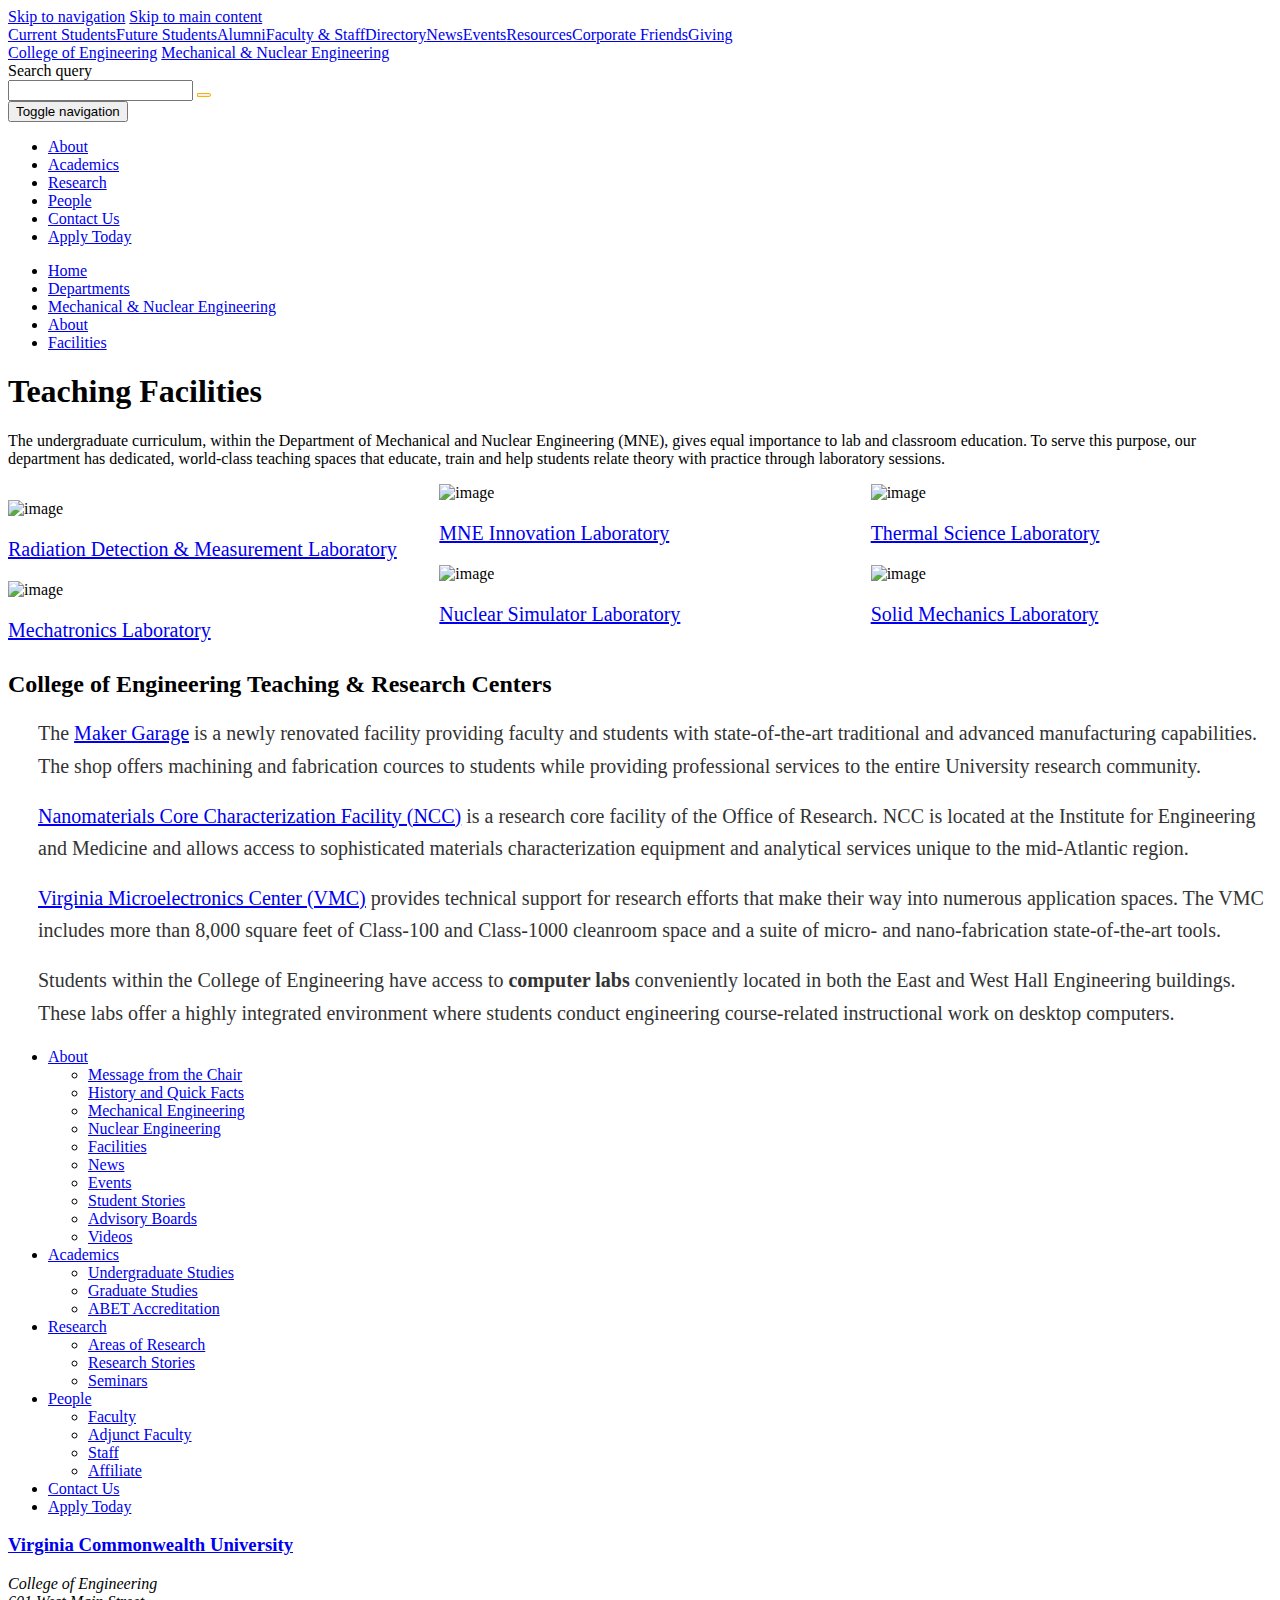
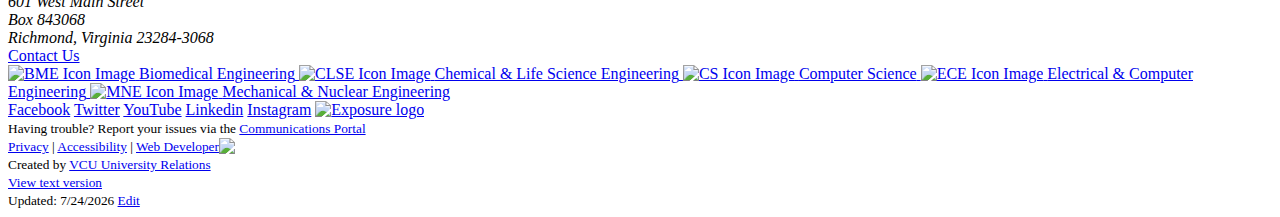
==== index.html @ 7884852e "Add files via upload" ====
<!-- BEING HEADER -->
<!doctype html>
<html class="no-js" lang="en">

<head>
    <!-- Global site tag (gtag.js) - Google Analytics -->
    <script async src="https://www.googletagmanager.com/gtag/js?id=UA-32733390-1"></script>
    <script>
        window.dataLayer = window.dataLayer || [];

        function gtag() {
            dataLayer.push(arguments);
        }
        gtag('js', new Date());

        gtag('config', 'UA-32733390-1');
    </script>
    <!-- Google Tag Manager -->
    <script>
        (function(w, d, s, l, i) {
            w[l] = w[l] || [];
            w[l].push({
                'gtm.start': new Date().getTime(),
                event: 'gtm.js'
            });
            var f = d.getElementsByTagName(s)[0],
                j = d.createElement(s),
                dl = l != 'dataLayer' ? '&l=' + l : '';
            j.async = true;
            j.src =
                'https://www.googletagmanager.com/gtm.js?id=' + i + dl;
            f.parentNode.insertBefore(j, f);
        })(window, document, 'script', 'dataLayer', 'GTM-M4N2C63');
    </script>
    <!-- End Google Tag Manager -->
    <!--Lewis Media Header Code-->
    <script src="//assets.adobedtm.com/1f6b6f1b726a7760119f9a1ca483d8b73674f86b/satelliteLib-93c5e0fb7885a91d8ccf0466179e9e2552360e87.js"></script>
    <meta charset="utf-8">
    <meta http-equiv="x-ua-compatible" content="ie=edge">
    <title>Areas of Research | College of Engineering | Virginia Commonwealth University</title>
    <meta name="description" content="">
    <meta name="viewport" content="width=device-width, initial-scale=1">

    <link rel="stylesheet" href="https://egr.vcu.edu/media/school-of-engineering/egr-main/css/normalize.css">
    <link rel="stylesheet" href="https://egr.vcu.edu/media/school-of-engineering/egr-main/css/bootstrap.min.css">
    <link rel="stylesheet" href="https://use.fontawesome.com/releases/v5.8.1/css/all.css" integrity="sha384-50oBUHEmvpQ+1lW4y57PTFmhCaXp0ML5d60M1M7uH2+nqUivzIebhndOJK28anvf" crossorigin="anonymous">
    <link rel="stylesheet" href="https://egr.vcu.edu/media/school-of-engineering/egr-main/css/main.css">
    <script src="https://egr.vcu.edu/media/school-of-engineering/egr-main/js/vendor/modernizr-2.8.3.min.js"></script>
    <script src="https://egr.vcu.edu/media/school-of-engineering/egr-main/js/mainhead.js"></script>
    <script src="//d2mo5pjlwftw8w.cloudfront.net/embed/seamless.ly.min.v1.0.3.js"></script>
    <script type="text/javascript">
        var SF = SF || {};
        SF.directory = document.getElementById('embed-frame-directory'), s = new SeamLess({
            window: SF.directory.contentWindow,
            origin: '*',
            frameId: 'embed-frame-directory'
        });
        s.receiveHeight({
            channel: "all"
        }, function(height) {
            SF.directory.style.height = height + 'px';
        });
    </script>

    <!-- Favicon -->
    <link type="image/x-icon" href="/media/vcu/favicons/favicon.ico" rel="icon">
    <!-- Apple Favicons -->
    <link rel="apple-touch-icon-precomposed" sizes="57x57" href="/media/vcu/favicons/apple_icon57x57.png">
    <link rel="apple-touch-icon-precomposed" sizes="72x72" href="/media/vcu/favicons/apple_icon72x72.png">
    <link rel="apple-touch-icon-precomposed" sizes="114x114" href="/media/vcu/favicons/apple_icon114x114.png">
    <link rel="apple-touch-icon-precomposed" sizes="144x144" href="/media/vcu/favicons/apple_icon144x144.png">
    
    <link rel="stylesheet" href="custom.css" type="text/css">
</head>

<body class="s63189">
    <!-- Google Tag Manager (noscript) -->
    <noscript><iframe src="https://www.googletagmanager.com/ns.html?id=GTM-M4N2C63" height="0" width="0" style="display:none;visibility:hidden"></iframe></noscript>
    <!-- End Google Tag Manager (noscript) -->
    <div id="skip-links">
        <a class="skip-links-item" href="#main-navigation" tabindex="1">Skip to navigation</a>
        <a class="skip-links-item" href="#main-container" tabindex="2">Skip to main content</a>
    </div>
    <header id="header">
        <nav id="util-nav" aria-label="Utility Navigation">
            <a class="collapsed" data-toggle="collapse" data-target="#util-nav .navbar-collapse" aria-expanded="false" aria-controls="navbar"><span class="fa fa-bars"></span></a>
            <div class="collapse navbar-collapse"><a class="link" href="/current-students/">Current Students</a><a class="link" href="/future-students/">Future Students</a><a class="link" href="/alumni/">Alumni</a><a class="link" href="/resources/fac-staff-resources/">Faculty & Staff</a><a class="link" href="/directory/">Directory</a><a class="link" href="/news-events/news/">News</a><a class="link" href="/news-events/events/">Events</a><a class="link" href="/resources/">Resources</a><a class="link" href="/corporate-friends/">Corporate Friends</a><a class="link" href="/giving/">Giving</a></div>
        </nav>
        <div class="container">
            <a class="site-title" href="/">College of Engineering</a>
            <a class="site-dept" href="/departments/mechanical/">
                <!-- navigation object : EGR Dept Subnav Title -->Mechanical &amp; Nuclear Engineering</a>
            <!-- Start Search Function Code-->
            <form action="https://search2.vcu.edu/s/search.html" class="search-form">
                <input type="hidden" name="collection" value="vcu-meta">
                <input type="hidden" name="clive" value="vcu-engineering">
                <label for="search_query" class="sr-only">Search query</label>
                <div class="input-group">
                    <input type="text" name="query" id="search_query" class="form-control">
                    <span class="input-group-btn">
                        <button class="btn btn-default" style="border: 1px solid #ffb300;border-radius: 0px 3px 3px 0px;" type="submit"><i class="fa fa-search"></i></button>
                    </span>
                </div>
            </form>
            <!-- End Search Function Code-->
        </div>
    </header>
    <nav id="top-nav" class="navbar">
        <div class="container" id="main-navigation">
            <div class="navbar-header">
                <button type="button" class="navbar-toggle collapsed" data-toggle="collapse" data-target="#top-nav .navbar-collapse" aria-expanded="false" aria-controls="navbar">
                    <span class="sr-only">Toggle navigation</span>
                    <span class="icon-bar"></span>
                    <span class="icon-bar"></span>
                    <span class="icon-bar"></span>
                </button>
            </div>
            <div class="navbar-collapse collapse">
                <ul class="main-nav nav navbar-nav">
                    <li><a href="/departments/mechanical/about/">About</a></li>
                    <li><a href="/departments/mechanical/academics/">Academics</a></li>
                    <li><a href="/departments/mechanical/research/">Research</a></li>
                    <li><a href="/departments/mechanical/people/">People</a></li>
                    <li><a href="/departments/mechanical/contact/">Contact Us</a></li>
                    <li><a href="/departments/mechanical/apply/">Apply Today</a></li>
                </ul>
            </div>
        </div>
    </nav>
    <div id="content" class="container">
        <div class="page col-md-9 col-md-push-3">
            <ul class="breadcrumb">
                <li><a href="#">Home</a></li>
                <li><a href="#">Departments</a></li>
                <li><a href="#">Mechanical &amp; Nuclear Engineering</a></li>
                <li><a href="#">About</a></li>
                <li><a href="index.html">Facilities</a></li>
            </ul>
            <h1 id="main-container">Teaching Facilities</h1>
            <div class="page-html row">
                <div class="col-md-12">
                    <p>The undergraduate curriculum, within the Department of Mechanical and Nuclear Engineering (MNE), gives equal importance to lab and classroom education. To serve this purpose, our department has dedicated, world-class teaching spaces that educate, train and help students relate theory with practice through laboratory sessions.</p>
                    <div class="masonry">
                        <div class="masonry-item thumbnail text-center">
                            <p style="margin-bottom: 10px;"><img src="Labs/RDMLab/RDMLabFrontPic.jpg" alt="image"></p>
                            <p style="font-size: 20px;"><a href="RDlab.html">Radiation Detection & Measurement Laboratory</a></p>
                        </div>
                        <div class="masonry-item thumbnail text-center">
                            <p style="margin-bottom: 10px;"><img src="Labs/MechLab/MechLabFrontPic.jpg" alt="image"></p>
                            <p style="font-size: 20px;"><a href="MechaLab.html">Mechatronics Laboratory</a></p>
                        </div>
                        <div class="masonry-item thumbnail text-center">
                            <p style="margin-bottom: 10px;"><img src="Labs/InnLab/InnLabFrontPic.jpg" alt="image"></p>
                            <p style="font-size: 20px;"><a href="Innolab.html">MNE Innovation Laboratory</a></p>
                        </div>
                        <div class="masonry-item thumbnail text-center">
                            <p style="margin-bottom: 10px;"><img src="Labs/NSLab/NSLabFrontPic.jpg" alt="image"></p>
                            <p style="font-size: 20px;"><a href="NuclearLab.html">Nuclear Simulator Laboratory</a></p>
                        </div>
                        <div class="masonry-item thumbnail text-center">
                            <p style="margin-bottom: 10px;"><img src="Labs/TSLab/TSLabFrontPic.jpg" alt="image"></p>
                            <p style="font-size: 20px;"><a href="ThermalLab.html">Thermal Science Laboratory</a></p>
                        </div>
                        <div class="masonry-item thumbnail text-center">
                            <p style="margin-bottom: 10px;"><img src="Labs/SMLab/SMLabFrontPic.jpg" alt="image"></p>
                            <p style="font-size: 20px;"><a href="SolidMechLab.html">Solid Mechanics Laboratory</a></p>
                        </div>
                    </div>
                    <h2>College of Engineering Teaching & Research Centers</h2>
                    <ul class="list-icon"><li>The <a href="#">Maker Garage</a> is a newly renovated facility providing faculty and students with state-of-the-art traditional and advanced manufacturing capabilities. The shop offers machining and fabrication cources to students while providing professional services to the entire University research community.</li>
                    <li><a href="#">Nanomaterials Core Characterization Facility (NCC)</a> is a research core facility of the Office of Research. NCC is located at the Institute for Engineering and Medicine and allows access to sophisticated materials characterization equipment and analytical services unique to the mid-Atlantic region.</li>
                    <li><a href="#">Virginia Microelectronics Center (VMC)</a> provides technical support for research efforts that make their way into numerous application spaces. The VMC includes more than 8,000 square feet of Class-100 and Class-1000 cleanroom space and a suite of micro- and nano-fabrication state-of-the-art tools.</li>
                    <li>Students within the College of Engineering have access to <strong>computer labs</strong> conveniently located in both the East and West Hall Engineering buildings. These labs offer a highly integrated environment where students conduct engineering course-related instructional work on desktop computers.</li></ul>
                </div>
            </div>
        </div>
        <div class="sidebar col-md-3 col-md-pull-9">
            <div class="sub-nav-container">
                <div class="dept-name-container">
                    <!--<span class="dept-name">Mechanical &amp; Nuclear Engineering</span>-->
                </div>
                <ul class="sub-nav">
                    <li><a href="/departments/mechanical/about/">About</a>
                        <ul class="multilevel-linkul-0">
                            <li><a href="/departments/mechanical/about/message-from-the-chair/">Message from the Chair</a></li>
                            <li><a href="/departments/mechanical/about/history/">History and Quick Facts</a></li>
                            <li><a href="/departments/mechanical/about/mechanical-engineering/">Mechanical Engineering</a></li>
                            <li><a href="/departments/mechanical/about/nuclear-engineering/">Nuclear Engineering</a></li>
                            <li><a href="/departments/mechanical/about/facilities/">Facilities</a></li>
                            <li><a href="/departments/mechanical/about/news/">News</a></li>
                            <li><a href="/departments/mechanical/about/events/">Events</a></li>
                            <li><a href="/departments/mechanical/about/stories/">Student Stories</a></li>
                            <li><a href="/departments/mechanical/about/advisory-board/">Advisory Boards</a></li>
                            <li><a href="https://www.youtube.com/watch?v=qXm2h-XVOEQ&list=PLjxPxBw-zqLAIkQaMNu0T6Rln9FaNmC7Z" target="_blank">Videos</a></li>

                        </ul>

                    </li>
                    <li><a href="/departments/mechanical/academics/">Academics</a>
                        <ul class="multilevel-linkul-0">
                            <li><a href="/departments/mechanical/academics/undergraduate/">Undergraduate Studies</a></li>
                            <li><a href="/departments/mechanical/academics/graduate/">Graduate Studies</a></li>
                            <li><a href="/departments/mechanical/academics/abet/">ABET Accreditation</a></li>

                        </ul>

                    </li>
                    <li><a href="/departments/mechanical/research/">Research</a>
                        <ul class="multilevel-linkul-0">
                            <li><a href="/departments/mechanical/research/areas-of-research/">Areas of Research</a></li>
                            <li><a href="/departments/mechanical/research/stories/">Research Stories</a></li>
                            <li><a href="/departments/mechanical/research/seminars/">Seminars</a></li>

                        </ul>

                    </li>
                    <li><a href="/departments/mechanical/people/">People</a>
                        <ul class="multilevel-linkul-0">
                            <li><a href="/departments/mechanical/people/faculty/">Faculty</a></li>
                            <li><a href="/departments/mechanical/people/adjunct/">Adjunct Faculty</a></li>
                            <li><a href="/departments/mechanical/people/staff/">Staff</a></li>
                            <li><a href="/departments/mechanical/people/affiliate/">Affiliate</a></li>

                        </ul>

                    </li>
                    <li><a href="/departments/mechanical/contact/">Contact Us</a></li>
                    <li><a href="/departments/mechanical/apply/">Apply Today</a></li>
                </ul>
            </div>
        </div>
    </div>
    <footer id="footer">
        <div class="container">
            <div class="contact-area col-md-5">
                <h3><a href="http://www.vcu.edu/" target="_blank">Virginia Commonwealth University</a></h3>
                <address>
                    College of Engineering <br>
                    601 West Main Street<br>
                    Box 843068<br>
                    Richmond, Virginia 23284-3068
                </address>
                <a href="/about/contact-us/" class="btn btn-md btn-default" aria-label="Contact Us Footer Link">Contact Us<i class="fa fa-long-arrow-right"></i></a>
            </div>
            <div class="icon-links col-md-7">
                <a class="link" href="/departments/biomedical/">
                    <img class="icon" alt="BME Icon Image" src="https://egr.vcu.edu/media/school-of-engineering/icons/BME-icon-01.png">
                    <span class="name">Biomedical Engineering</span>
                </a>
                <a class="link" href="/departments/chemical/">
                    <img class="icon" alt="CLSE Icon Image" src="https://egr.vcu.edu/media/school-of-engineering/icons/CLSE-icon-01.png">
                    <span class="name">Chemical &amp; Life Science Engineering</span>
                </a>
                <a class="link" href="/departments/computer/">
                    <img class="icon" alt="CS Icon Image" src="https://egr.vcu.edu/media/school-of-engineering/icons/CS-icon-01.png">
                    <span class="name">Computer Science</span>
                </a>
                <a class="link" href="/departments/electrical/">
                    <img class="icon" alt="ECE Icon Image" src="https://egr.vcu.edu/media/school-of-engineering/icons/ECE-icon-01.png">
                    <span class="name">Electrical &amp; Computer Engineering</span>
                </a>
                <a class="link" href="/departments/mechanical/">
                    <img class="icon" alt="MNE Icon Image" src="https://egr.vcu.edu/media/school-of-engineering/icons/MNE-icon-01.png">
                    <span class="name">Mechanical &amp; Nuclear Engineering</span>
                </a>
            </div>
            <div class="social-links col-md-12">
                <a class="social-link fa fa-facebook" href="https://www.facebook.com/VCUEngineering/">Facebook</a>
                <a class="social-link fa fa-twitter" href="https://twitter.com/VCUENGR">Twitter</a>
                <a class="social-link fa fa-youtube" href="https://www.youtube.com/user/VCUSchoolOfEngr">YouTube</a>
                <a class="social-link fa fa-linkedin" href="https://www.linkedin.com/edu/school?id=170031">Linkedin</a>
                <a class="social-link fa fa-instagram" href="https://www.instagram.com/vcu_eng/">Instagram</a>
                <a href="https://vcuengineering.exposure.co/"><img src="https://egr.vcu.edu/media/school-of-engineering/icons/ExposureLogo.png" style="max-width:200px;vertical-align:top;" alt="Exposure logo"></a>
            </div>

            <small>Having trouble? Report your issues via the <a href="https://egr.vcu.edu/resources/communications/web-request/">Communications Portal</a></small>
            <div class="row" style="display: flex;align-items: center;">
                <div class="col-md-10">
                    <div class="col-md-4"><small><a href="https://www.vcu.edu/vcu/privacy-statement.html" title="VCU privacy statement" target="_blank">Privacy</a> | <a href="http://accessibility.vcu.edu/" title="Accessibility at VCU" target="_blank">Accessibility</a> | <a href="mailto:webmaster@vcu.edu" title="Contact the VCU web developer" target="_blank">Web Developer</a></small></div>
                    <div class="col-md-4"><small>Created by <a href="http://univrelations.vcu.edu/" target="_blank">VCU University Relations</a><br><a href="https://text.vcu.edu/tt/referrer">View text version</a></small></div>
                    <div class="col-md-4"><small>Updated: <script>
                                var d = new Date(document.lastModified);
                                document.write(d.toLocaleDateString());
                            </script>
                            <a class="t4Edit-page" href="https://t4.vcu.edu/terminalfour/page/directEdit#edit/582/en/64972">Edit</a></small></div>
                </div>
                <div class="col-md-2"><a href="https://diversityrecognition.asee.org/award-recipients/"><img src="https://egr.vcu.edu/media/school-of-engineering/images/2019DiversityRecognitionBadge-Bronze.png" style="padding-bottom:50px;"></a></div>
            </div>
        </div>
    </footer>

    <script src="https://code.jquery.com/jquery-1.12.0.min.js"></script>
    <script>
        window.jQuery || document.write('<script src="/media/school-of-engineering/egr-main/js/vendor/jquery-1.12.0.min.js"><\/script>')
    </script>
    <script src="https://egr.vcu.edu/media/school-of-engineering/egr-main/js/vendor/bootstrap.min.js"></script>
    <script src="https://egr.vcu.edu/media/school-of-engineering/egr-main/js/vendor/jquery.svgmagic.js"></script>
    <script src="https://egr.vcu.edu/media/school-of-engineering/egr-main/js/plugins.js"></script>
    <script src="https://egr.vcu.edu/media/school-of-engineering/egr-main/js/main.js"></script>


    <script type="text/javascript" src="//branding.vcu.edu/bar/academic/latest.js" data-referrer="false"></script>
    <!--Lewis Media Footer Code-->
    <script type="text/javascript">
        _satellite.pageBottom();
    </script>
</body></html>
---- custom.css ----
.mne-button a {
    background: #4186c6;
    padding: 10px;
    color: #fff !important;
    border: none;
    display: block;
    text-align: center;
}

.mne-button a:hover {
    background: #333;
    color: #fff;
}

.masonry {
    column-count: 3;
    column-gap: 30px;
    height: auto;
}

.masonry-2 {
    column-count: 2;
}

.masonry-4 {
    column-count: 4;
}

.masonry-item {
    break-inside: avoid;
    position: relative;
}

.masonry-caption {
    padding: 0px 5px;
    text-align: center;
}

@media screen and (max-width: 500px) {
    .masonry, .masonry-2, .masonry-4 {
        column-count: 1;
    }
}

@media screen and (min-width: 501px) and (max-width: 1200px) {
    .masonry, .masonry-2, .masonry-4 {
        column-count: 2;
    }
}

.list-icon {
    color: #333;
    font-size: 20px;
    list-style: none;
    padding: 0px;
    line-height: 1.5;
}

.list-icon li {
    padding-left: 1.5em;
    margin-bottom: 20px;
    vertical-align: middle;
}

.list-icon li:before {
    content: '\f013';
    font-family: 'Font Awesome 5 Free';
    color: #4186c6;
    font-weight: bold;
    display: inline-block;
    vertical-align: middle;
    margin-left: -1.5em; /* same as padding-left set on li */
    width: 1.5em; /* same as padding-left set on li */
}

.lightbox {
    /** Default lightbox to hidden */
    display: none;
    /** Position and style */
    position: fixed;
    z-index: 999;
    width: 100%;
    height: 100%;
    text-align: center;
    top: 0;
    left: 0;
    background: rgba(0, 0, 0, 0.8);
}

.lightbox img {
    /** Pad the lightbox image */
    max-width: 90%;
    max-height: 90%;
    margin-top: 2%;
}

.lightbox:target {
    /** Remove default browser outline */
    outline: none;
    /** Unhide lightbox **/
    display: block;
}

.image {
    position: relative;
}

.overlay {
    position: absolute;
    top: 0;
    bottom: 0;
    left: 0;
    right: 0;
    height: 100%;
    width: 100%;
    opacity: 0;
    transition: .3s ease;
    background-color: rgba(0, 0, 0, 0.8);
}

/* When you mouse over the container, fade in the overlay icon*/
.masonry-item:hover .overlay {
    opacity: 1;
}

.zoom {
    color: white !important;
    text-decoration: none;
    border: none !important;
    font-size: 50px;
    position: absolute;
    top: 50%;
    left: 50%;
    transform: translate(-50%, -50%);
    text-align: center;
}

.contact {
    background: #f2f2f2;
    padding: 20px;
    border-top: 3px solid #4186c6;
    margin: 30px 0px;
}
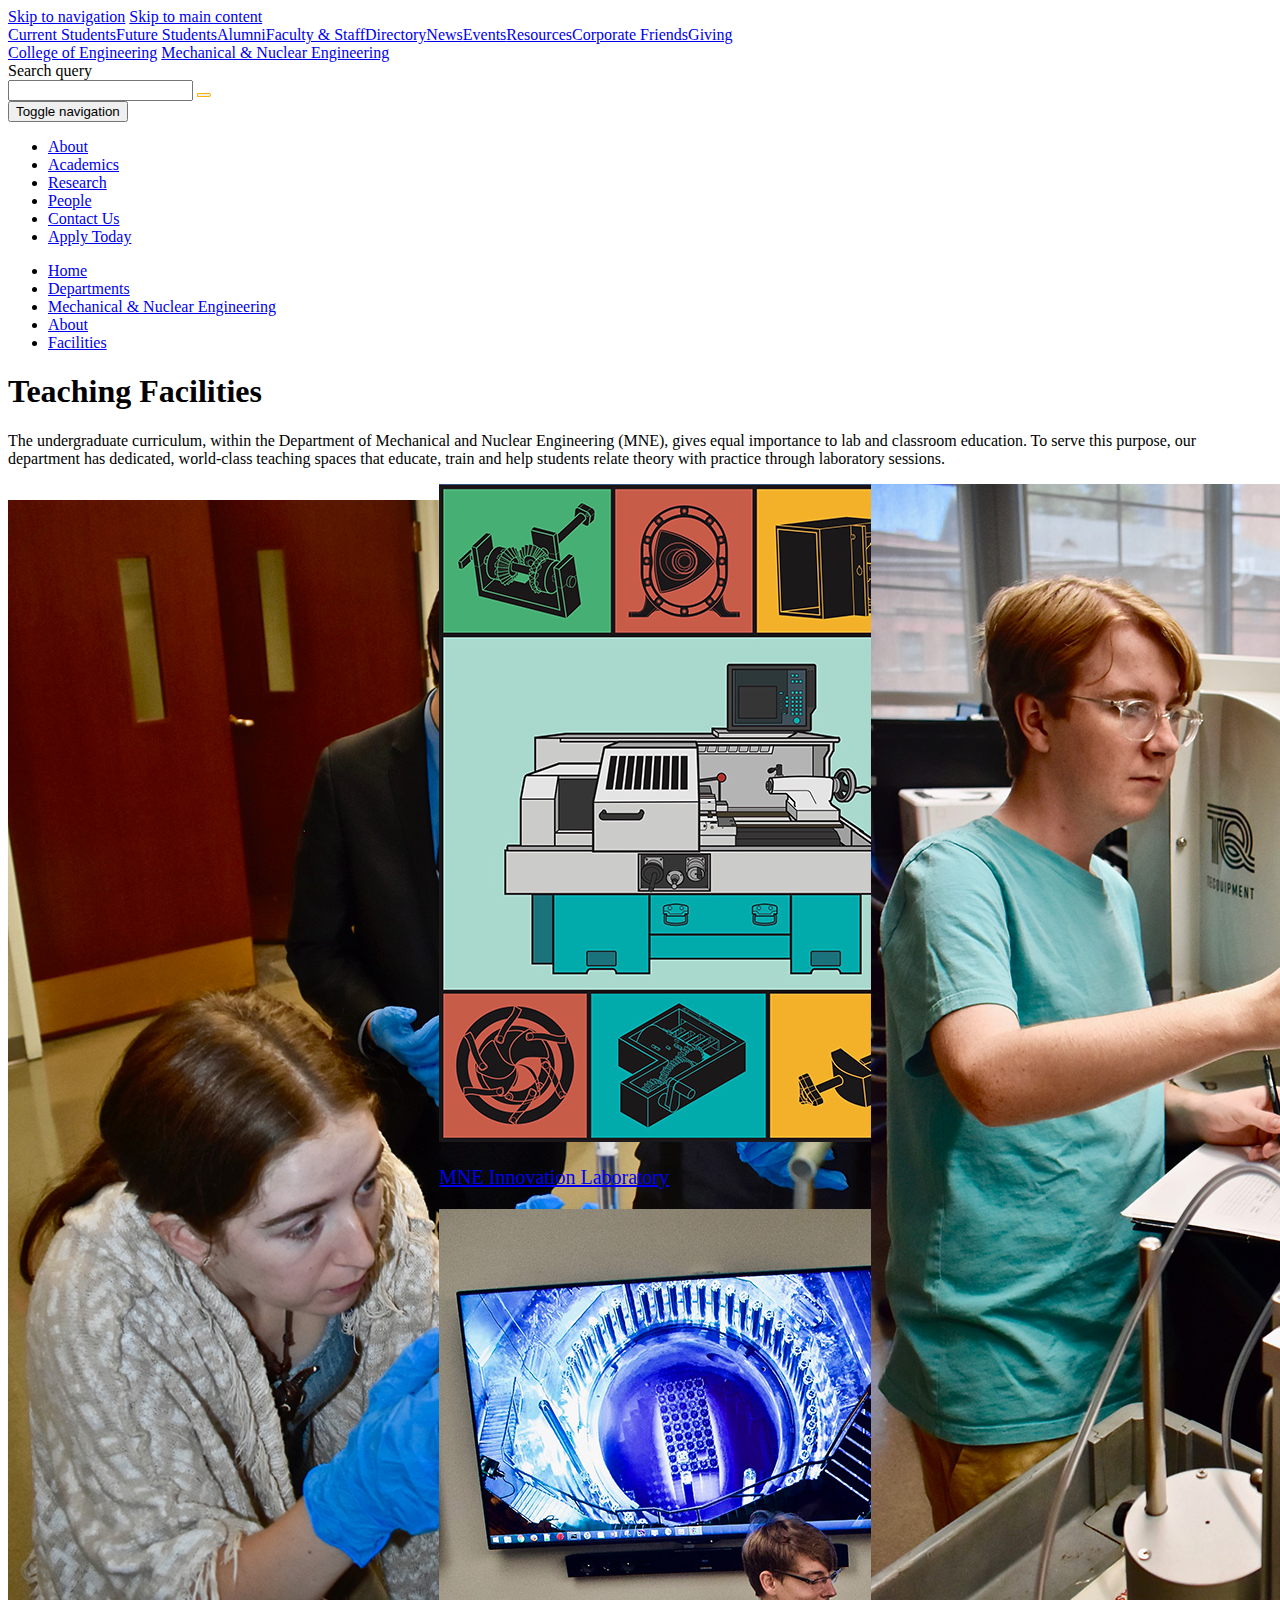
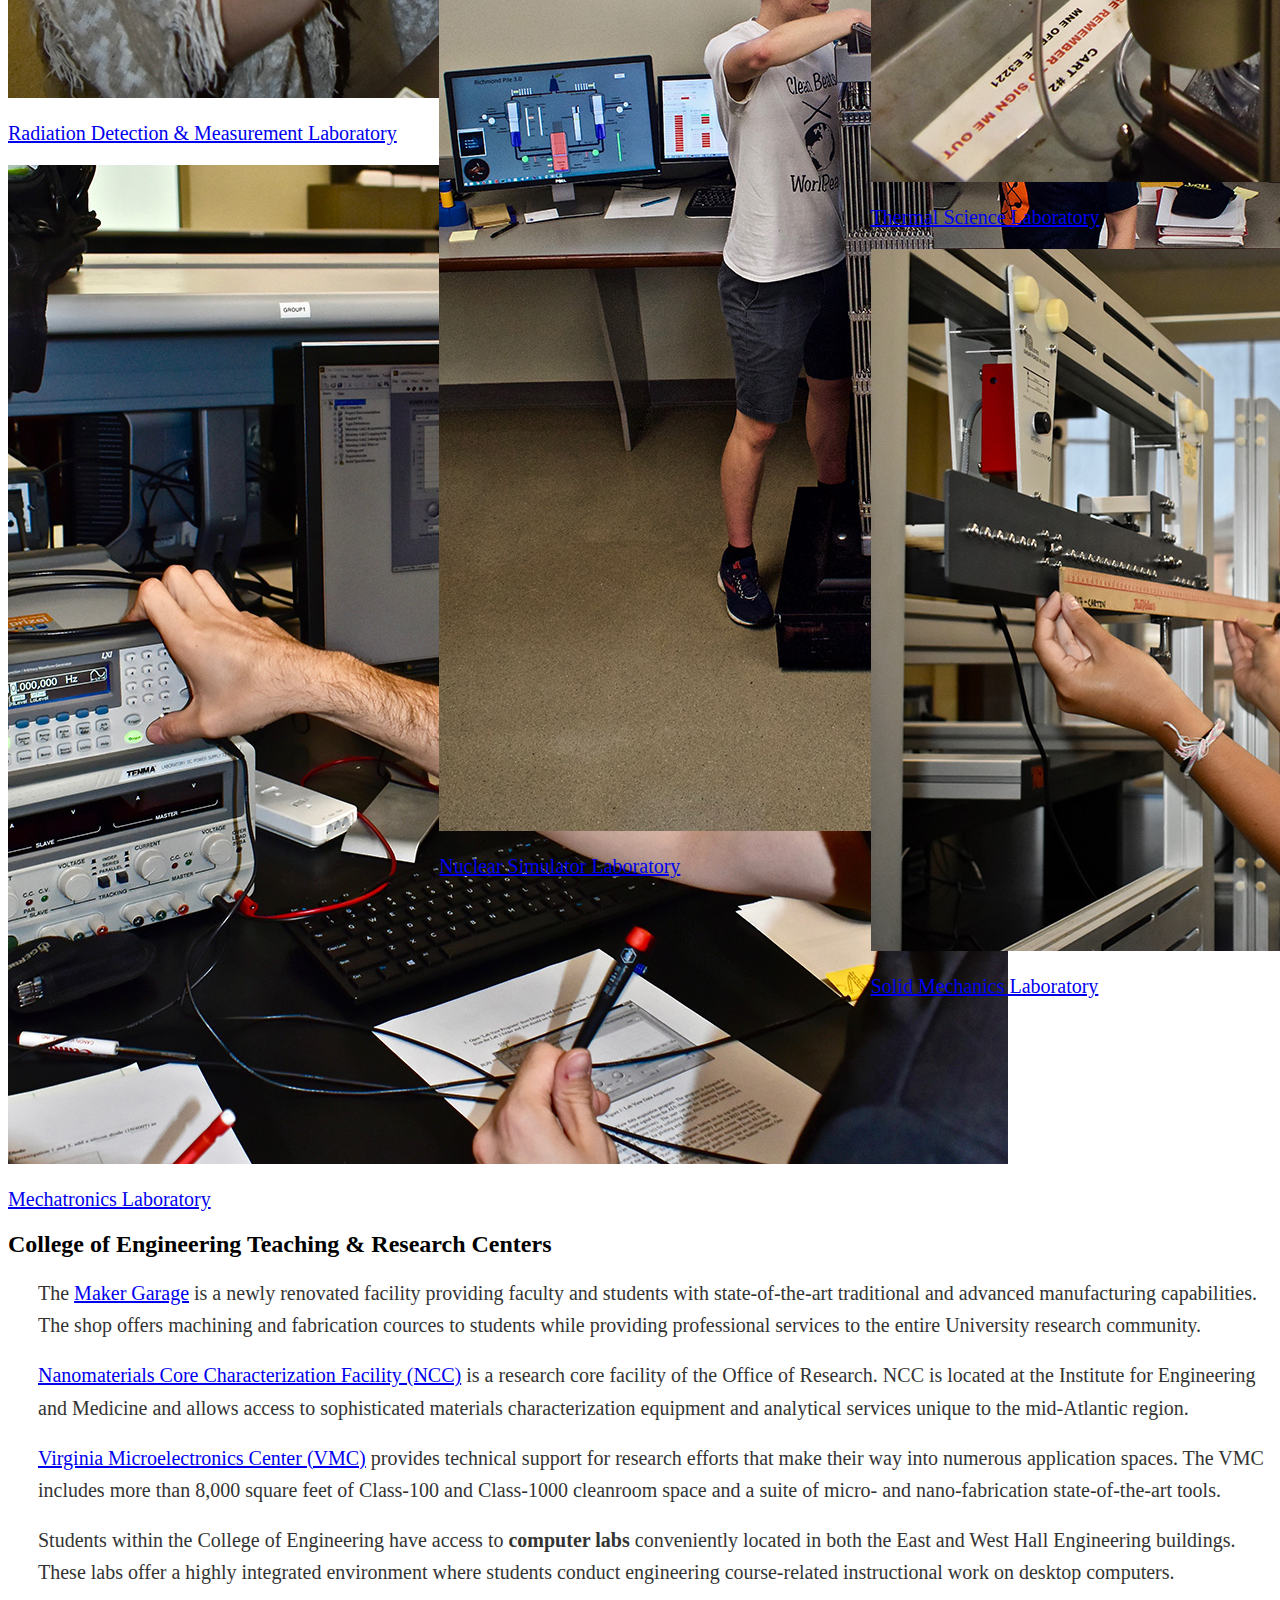
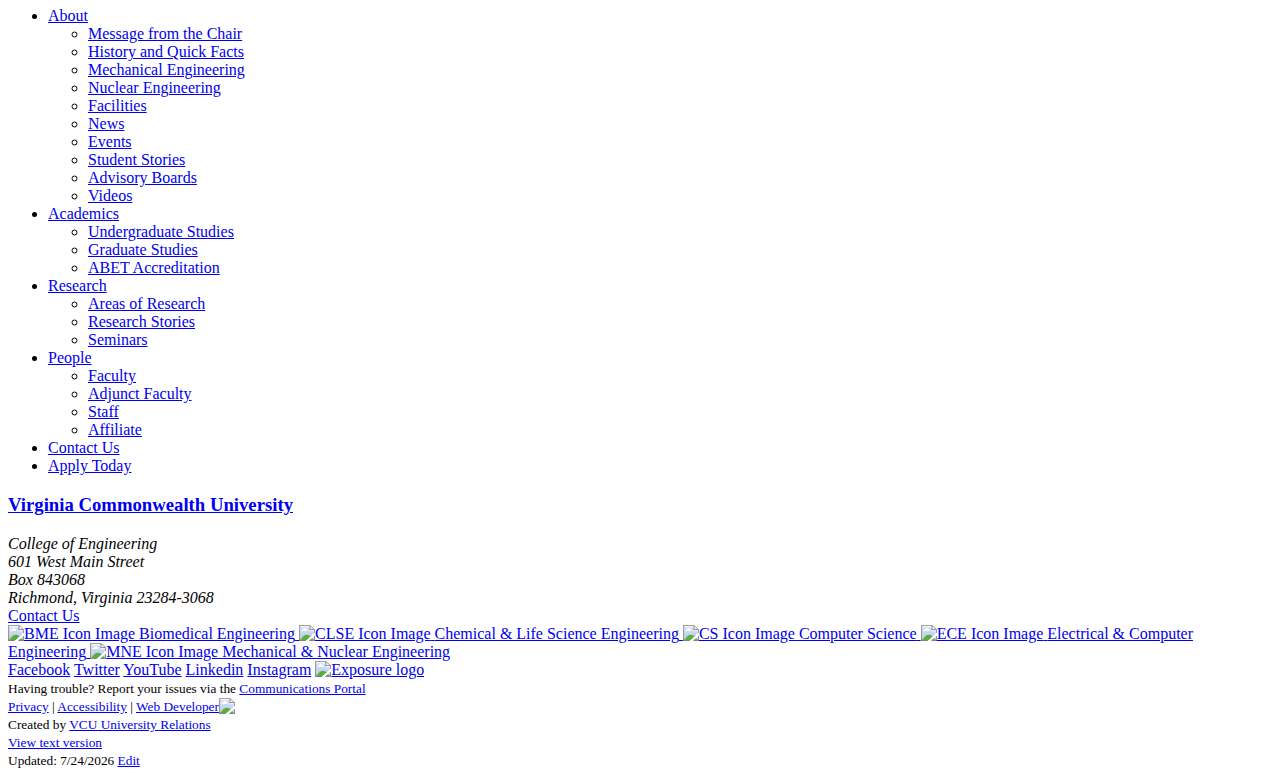
==== commit a94878d5: "Add files via upload" ====
--- a/index.html
+++ b/index.html
@@ -142,27 +142,27 @@
                     <p>The undergraduate curriculum, within the Department of Mechanical and Nuclear Engineering (MNE), gives equal importance to lab and classroom education. To serve this purpose, our department has dedicated, world-class teaching spaces that educate, train and help students relate theory with practice through laboratory sessions.</p>
                     <div class="masonry">
                         <div class="masonry-item thumbnail text-center">
-                            <p style="margin-bottom: 10px;"><img src="Labs/RDMLab/RDMLabFrontPic.jpg" alt="image"></p>
+                            <p style="margin-bottom: 10px;"><img src="Labs/RDMLabFrontPic.jpg" alt="image"></p>
                             <p style="font-size: 20px;"><a href="RDlab.html">Radiation Detection & Measurement Laboratory</a></p>
                         </div>
                         <div class="masonry-item thumbnail text-center">
-                            <p style="margin-bottom: 10px;"><img src="Labs/MechLab/MechLabFrontPic.jpg" alt="image"></p>
+                            <p style="margin-bottom: 10px;"><img src="Labs/MechLabFrontPic.jpg" alt="image"></p>
                             <p style="font-size: 20px;"><a href="MechaLab.html">Mechatronics Laboratory</a></p>
                         </div>
                         <div class="masonry-item thumbnail text-center">
-                            <p style="margin-bottom: 10px;"><img src="Labs/InnLab/InnLabFrontPic.jpg" alt="image"></p>
+                            <p style="margin-bottom: 10px;"><img src="Labs/InnLabFrontPic.jpg" alt="image"></p>
                             <p style="font-size: 20px;"><a href="Innolab.html">MNE Innovation Laboratory</a></p>
                         </div>
                         <div class="masonry-item thumbnail text-center">
-                            <p style="margin-bottom: 10px;"><img src="Labs/NSLab/NSLabFrontPic.jpg" alt="image"></p>
+                            <p style="margin-bottom: 10px;"><img src="Labs/NSLabFrontPic.jpg" alt="image"></p>
                             <p style="font-size: 20px;"><a href="NuclearLab.html">Nuclear Simulator Laboratory</a></p>
                         </div>
                         <div class="masonry-item thumbnail text-center">
-                            <p style="margin-bottom: 10px;"><img src="Labs/TSLab/TSLabFrontPic.jpg" alt="image"></p>
+                            <p style="margin-bottom: 10px;"><img src="Labs/TSLabFrontPic.jpg" alt="image"></p>
                             <p style="font-size: 20px;"><a href="ThermalLab.html">Thermal Science Laboratory</a></p>
                         </div>
                         <div class="masonry-item thumbnail text-center">
-                            <p style="margin-bottom: 10px;"><img src="Labs/SMLab/SMLabFrontPic.jpg" alt="image"></p>
+                            <p style="margin-bottom: 10px;"><img src="Labs/SMLabFrontPic.jpg" alt="image"></p>
                             <p style="font-size: 20px;"><a href="SolidMechLab.html">Solid Mechanics Laboratory</a></p>
                         </div>
                     </div>
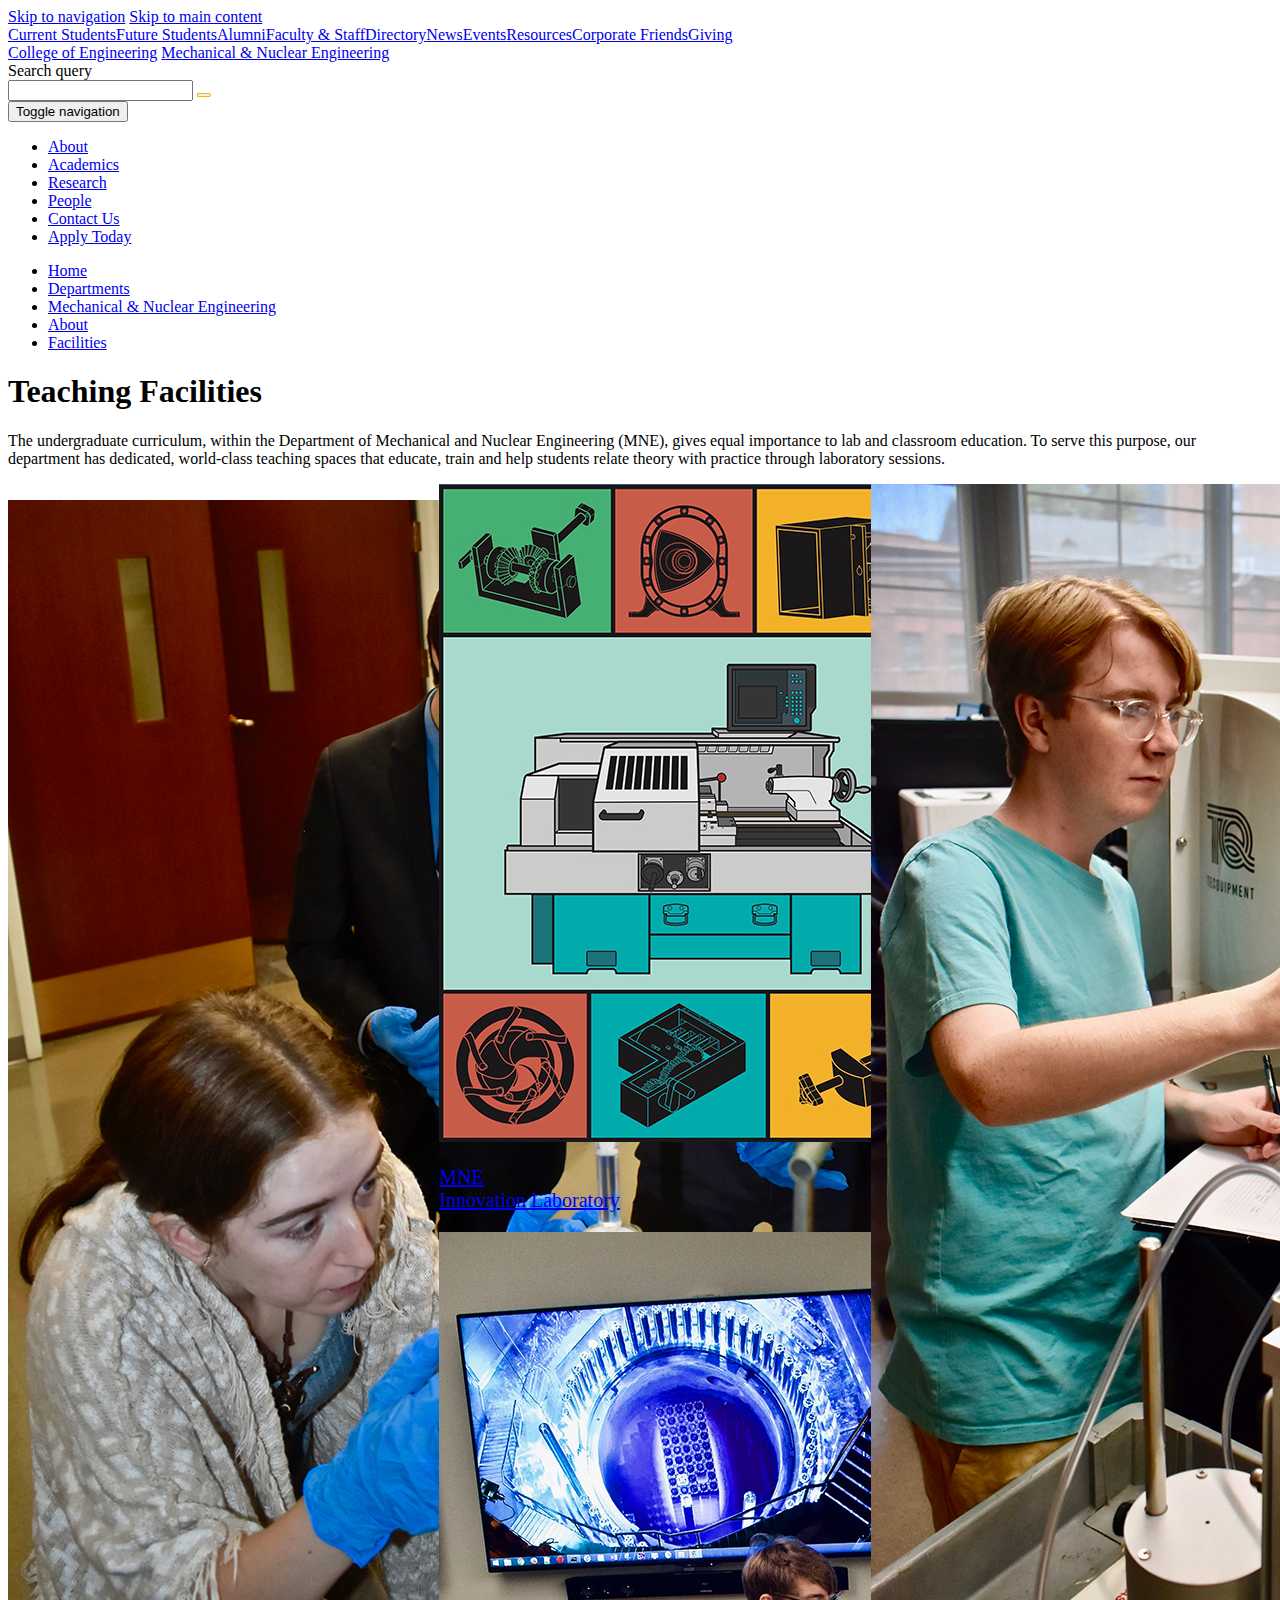
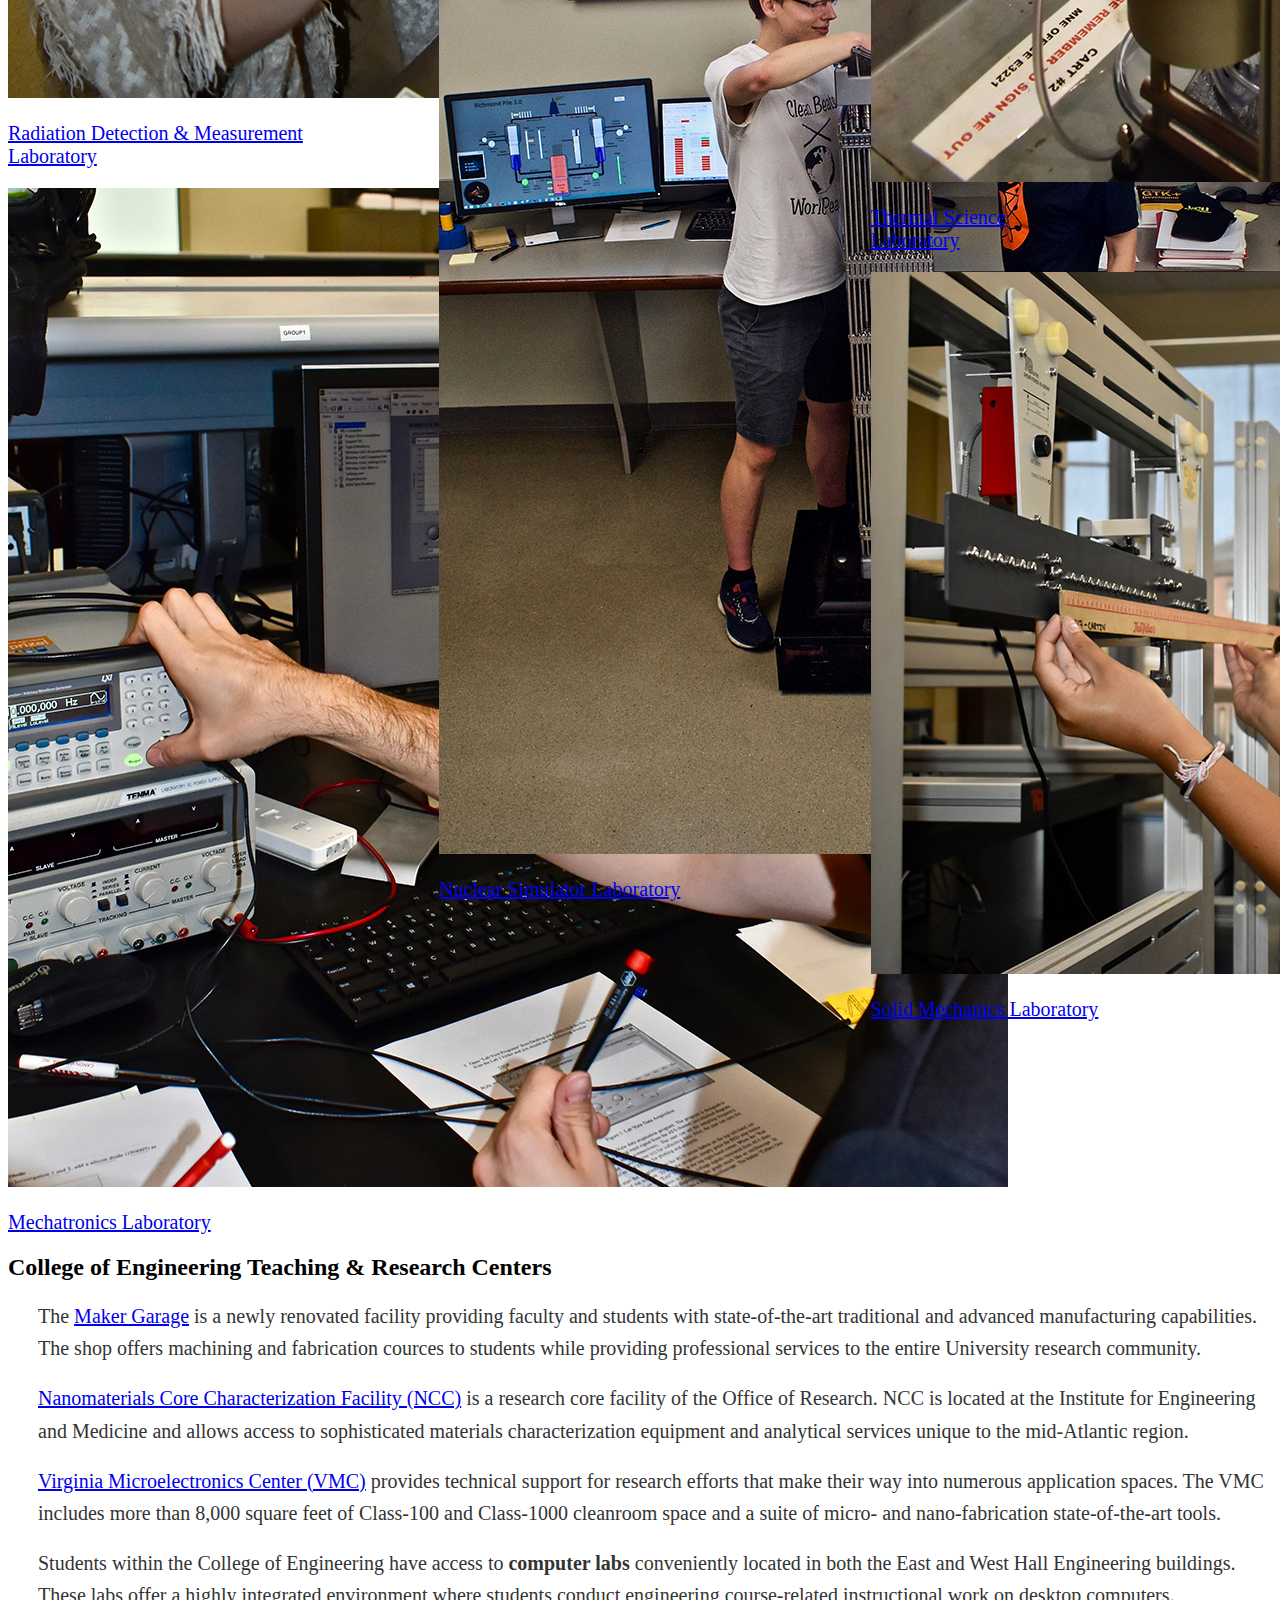
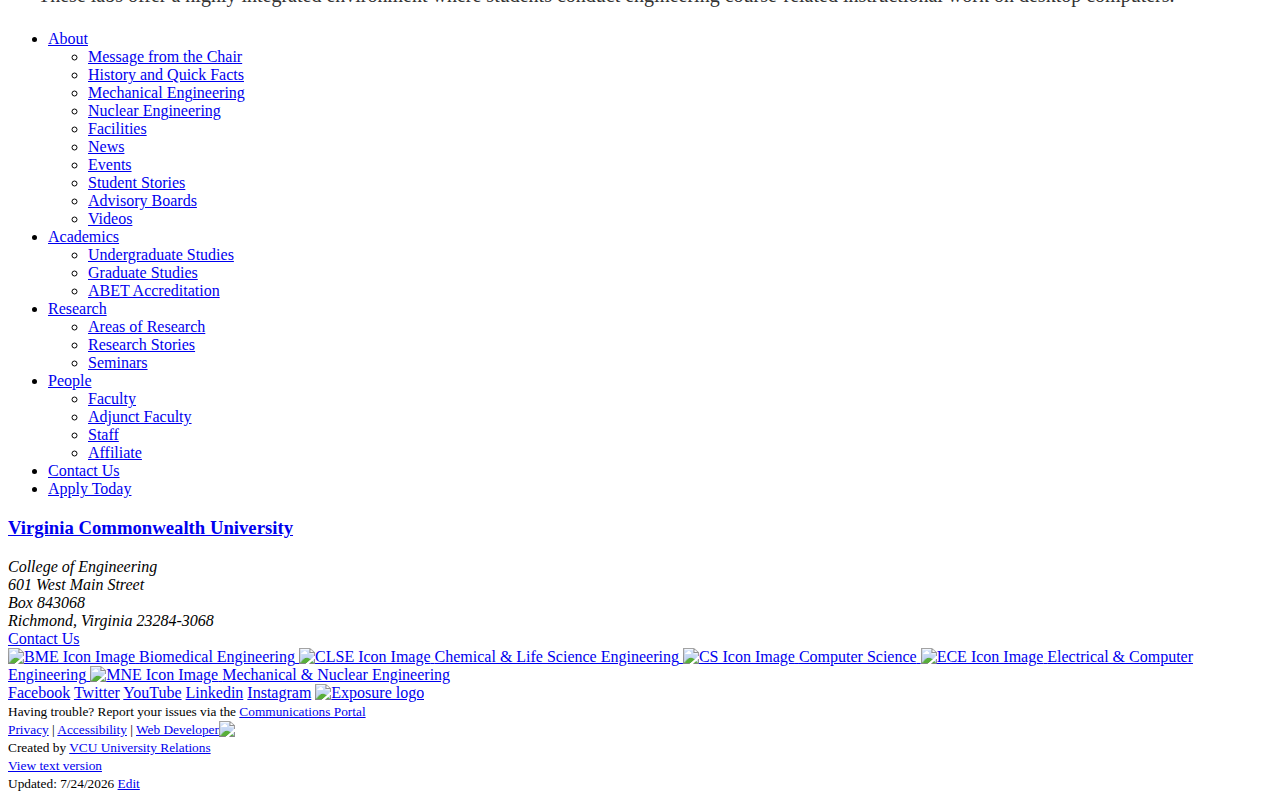
==== commit 0195cd42: "Add files via upload" ====
--- a/index.html
+++ b/index.html
@@ -143,7 +143,7 @@
                     <div class="masonry">
                         <div class="masonry-item thumbnail text-center">
                             <p style="margin-bottom: 10px;"><img src="Labs/RDMLabFrontPic.jpg" alt="image"></p>
-                            <p style="font-size: 20px;"><a href="RDlab.html">Radiation Detection & Measurement Laboratory</a></p>
+                            <p style="font-size: 20px;"><a href="RDlab.html">Radiation Detection & Measurement<br>Laboratory</a></p>
                         </div>
                         <div class="masonry-item thumbnail text-center">
                             <p style="margin-bottom: 10px;"><img src="Labs/MechLabFrontPic.jpg" alt="image"></p>
@@ -151,7 +151,7 @@
                         </div>
                         <div class="masonry-item thumbnail text-center">
                             <p style="margin-bottom: 10px;"><img src="Labs/InnLabFrontPic.jpg" alt="image"></p>
-                            <p style="font-size: 20px;"><a href="Innolab.html">MNE Innovation Laboratory</a></p>
+                            <p style="font-size: 20px;"><a href="Innolab.html">MNE<br>Innovation Laboratory</a></p>
                         </div>
                         <div class="masonry-item thumbnail text-center">
                             <p style="margin-bottom: 10px;"><img src="Labs/NSLabFrontPic.jpg" alt="image"></p>
@@ -159,7 +159,7 @@
                         </div>
                         <div class="masonry-item thumbnail text-center">
                             <p style="margin-bottom: 10px;"><img src="Labs/TSLabFrontPic.jpg" alt="image"></p>
-                            <p style="font-size: 20px;"><a href="ThermalLab.html">Thermal Science Laboratory</a></p>
+                            <p style="font-size: 20px;"><a href="ThermalLab.html">Thermal Science<br> Laboratory</a></p>
                         </div>
                         <div class="masonry-item thumbnail text-center">
                             <p style="margin-bottom: 10px;"><img src="Labs/SMLabFrontPic.jpg" alt="image"></p>
--- a/custom.css
+++ b/custom.css
@@ -15,7 +15,6 @@
 .masonry {
     column-count: 3;
     column-gap: 30px;
-    height: auto;
 }
 
 .masonry-2 {
@@ -26,6 +25,11 @@
     column-count: 4;
 }
 
+.masonry-5 {
+    column-count: 5;
+    height: 270px;
+}
+
 .masonry-item {
     break-inside: avoid;
     position: relative;
@@ -34,17 +38,21 @@
 .masonry-caption {
     padding: 0px 5px;
     text-align: center;
+    font-style: italic;
+    font-size: 14px;
 }
 
 @media screen and (max-width: 500px) {
-    .masonry, .masonry-2, .masonry-4 {
+    .masonry, .masonry-2, .masonry-4, .masonry-5 {
         column-count: 1;
+        height: auto;
     }
 }
 
 @media screen and (min-width: 501px) and (max-width: 1200px) {
-    .masonry, .masonry-2, .masonry-4 {
+    .masonry, .masonry-2, .masonry-4, .masonry-5 {
         column-count: 2;
+        height: auto;
     }
 }
 
